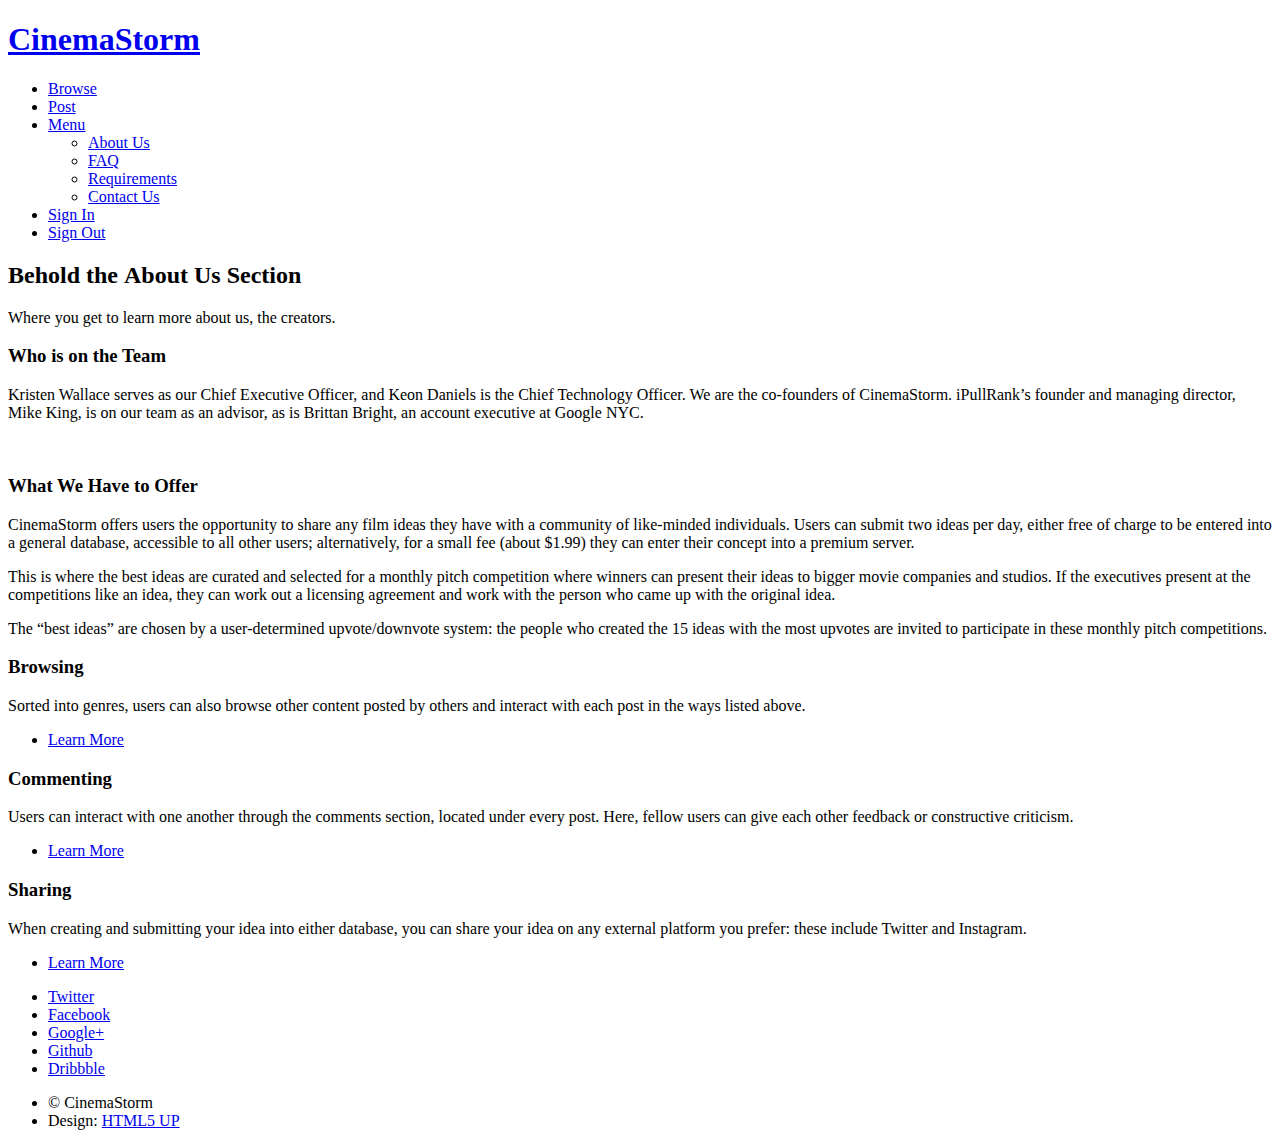
==== left-sidebar.html @ 04b74380 "more edits" ====
<!DOCTYPE HTML>
<!--
	Twenty by HTML5 UP
	html5up.net | @ajlkn
	Free for personal and commercial use under the CCA 3.0 license (html5up.net/license)
-->
<html>

<head>
	<title>About Us - CinemaStorm</title>
	<meta charset="utf-8" />
	<meta name="viewport" content="width=device-width, initial-scale=1, user-scalable=no" />
	<link rel="stylesheet" href="assets/css/main.css" />
	<!-- Global site tag (gtag.js) - Google Analytics -->
	<script async src="https://www.googletagmanager.com/gtag/js?id=UA-123439828-1"></script>
	<script>
		window.dataLayer = window.dataLayer || [];

		function gtag() { dataLayer.push(arguments); }
		gtag('js', new Date());

		gtag('config', 'UA-123439828-1');
	</script>

	<script src="https://www.gstatic.com/firebasejs/5.3.0/firebase.js"></script>
	<script>
		// Initialize Firebase
		var config = {
			apiKey: "AIzaSyCm7SJwFkvtYYdY83hb7d2AHZhw_xjx9Hc",
			authDomain: "cinemastorm-5cb63.firebaseapp.com",
			databaseURL: "https://cinemastorm-5cb63.firebaseio.com",
			projectId: "cinemastorm-5cb63",
			storageBucket: "",
			messagingSenderId: "1055465518695"
		};
		firebase.initializeApp(config);
	</script>
	<noscript><link rel="stylesheet" href="assets/css/noscript.css" /></noscript>
</head>

<body class="left-sidebar is-preload">
	<div id="page-wrapper">

		<!-- Header -->
		<header id="header">
			<h1 id="logo"><a href="index.html"> <span>CinemaStorm</span></a></h1>
			<nav id="nav">
				<ul>
					<!--Link browse button to ideas, and force people to sign in or sign up first.-->
					<li class="current"><a href="newRead.html">Browse</a></li>
					<li class="current"><a href="newPosts.html">Post</a></li>
					<li class="submenu">
						<a href="#">Menu</a>
						<ul>
							<li><a href="left-sidebar.html">About Us</a></li>
							<li><a href="right-sidebar.html">FAQ</a></li>
							<li><a href="no-sidebar.html">Requirements</a></li>
							<li><a href="contact.html">Contact Us</a></li>
						</ul>
					</li>
					<li><a href="#" id="signUp" class="button primary">Sign In</a></li>
					<li><a href="#" id="signOut" class="button primary">Sign Out</a></li>
				</ul>
			</nav>
		</header>

		<!-- Main -->
		<article id="main">

			<header class="special container">
				<span class="icon fa-laptop"></span>
				<h2>Behold the <strong>About Us</strong> Section</h2>
				<p>Where you get to learn more about us, the creators.</p>
			</header>

			<!-- One -->
			<section class="wrapper style4 container">

				<div class="row gtr-150">
					<div class="col-4 col-12-narrower">

						<!-- Sidebar -->
						<div class="sidebar">
							<section>
								<header>
									<h3>Who is on the Team</h3>
								</header>
								<p>Kristen Wallace serves as our Chief Executive Officer, and Keon Daniels is the Chief Technology Officer. We are the co-founders of CinemaStorm. iPullRank’s founder and managing director, Mike King, is on our team as an advisor, as is Brittan Bright,
									an account executive at Google NYC.</p>
								<footer>
								</footer>
							</section>

							
						</div>

					</div>
					<div class="col-8 col-12-narrower imp-narrower">

						<!-- Content -->
						<div class="content">
							<section>
								<a href="#" class="image featured"><img src="images/pic02.jpg" alt="" /></a>
								<header>
									<h3>What We Have to Offer</h3>
								</header>
								<p>CinemaStorm offers users the opportunity to share any film ideas they have with a community of like-minded individuals. Users can submit two ideas per day, either free of charge to be entered into a general database, accessible to all other users;
									alternatively, for a small fee (about $1.99) they can enter their concept into a premium server. </p>
								<p>This is where the best ideas are curated and selected for a monthly pitch competition where winners can present their ideas to bigger movie companies and studios. If the executives present at the competitions like an idea, they can work out a
									licensing agreement and work with the person who came up with the original idea. </p>
								<p>The “best ideas” are chosen by a user-determined upvote/downvote system: the people who created the 15 ideas with the most upvotes are invited to participate in these monthly pitch competitions.</p>
							</section>
						</div>

					</div>
				</div>
			</section>

			<!-- Two -->
			<section class="wrapper style1 container special">
				<div class="row">
					<div class="col-4 col-12-narrower">

						<section>
							<header>
								<h3>Browsing</h3>
							</header>
							<p>Sorted into genres, users can also browse other content posted by others and interact with each post in the ways listed above.</p>
							<footer>
								<ul class="buttons">
									<li><a href="posts.html" class="button small">Learn More</a></li>
								</ul>
							</footer>
						</section>

					</div>
					<div class="col-4 col-12-narrower">

						<section>
							<header>
								<h3>Commenting</h3>
							</header>
							<p>Users can interact with one another through the comments section, located under every post. Here, fellow users can give each other feedback or constructive criticism.</p>
							<footer>
								<ul class="buttons">
									<li><a href="posts.html" class="button small">Learn More</a></li>
								</ul>
							</footer>
						</section>

					</div>
					<div class="col-4 col-12-narrower">

						<section>
							<header>
								<h3>Sharing</h3>
							</header>
							<p>When creating and submitting your idea into either database, you can share your idea on any external platform you prefer: these include Twitter and Instagram.</p>
							<footer>
								<ul class="buttons">
									<li><a href="posts.html" class="button small">Learn More</a></li>
								</ul>
							</footer>
						</section>

					</div>
				</div>
			</section>

		</article>

		<!-- Footer -->
		<footer id="footer">

			<ul class="icons">
				<li><a href="https://twitter.com/?lang=en" class="icon circle fa-twitter"><span class="label">Twitter</span></a></li>
				<li><a href="https://www.facebook.com/" class="icon circle fa-facebook"><span class="label">Facebook</span></a></li>
				<li><a href="https://plus.google.com/discover" class="icon circle fa-google-plus"><span class="label">Google+</span></a></li>
				<li><a href="https://github.com/" class="icon circle fa-github"><span class="label">Github</span></a></li>
				<li><a href="https://dribbble.com/" class="icon circle fa-dribbble"><span class="label">Dribbble</span></a></li>
			</ul>

			<ul class="copyright">
				<li>&copy; CinemaStorm</li>
				<li>Design: <a href="http://html5up.net">HTML5 UP</a></li>
			</ul>

		</footer>

	</div>

	<!-- Scripts -->
	<script src="assets/js/jquery.min.js"></script>
	<script src="assets/js/jquery.dropotron.min.js"></script>
	<script src="assets/js/jquery.scrolly.min.js"></script>
	<script src="assets/js/jquery.scrollgress.min.js"></script>
	<script src="assets/js/jquery.scrollex.min.js"></script>
	<script src="assets/js/browser.min.js"></script>
	<script src="assets/js/breakpoints.min.js"></script>
	<script src="assets/js/util.js"></script>
	<script src="assets/js/main.js"></script>

</body>

</html>
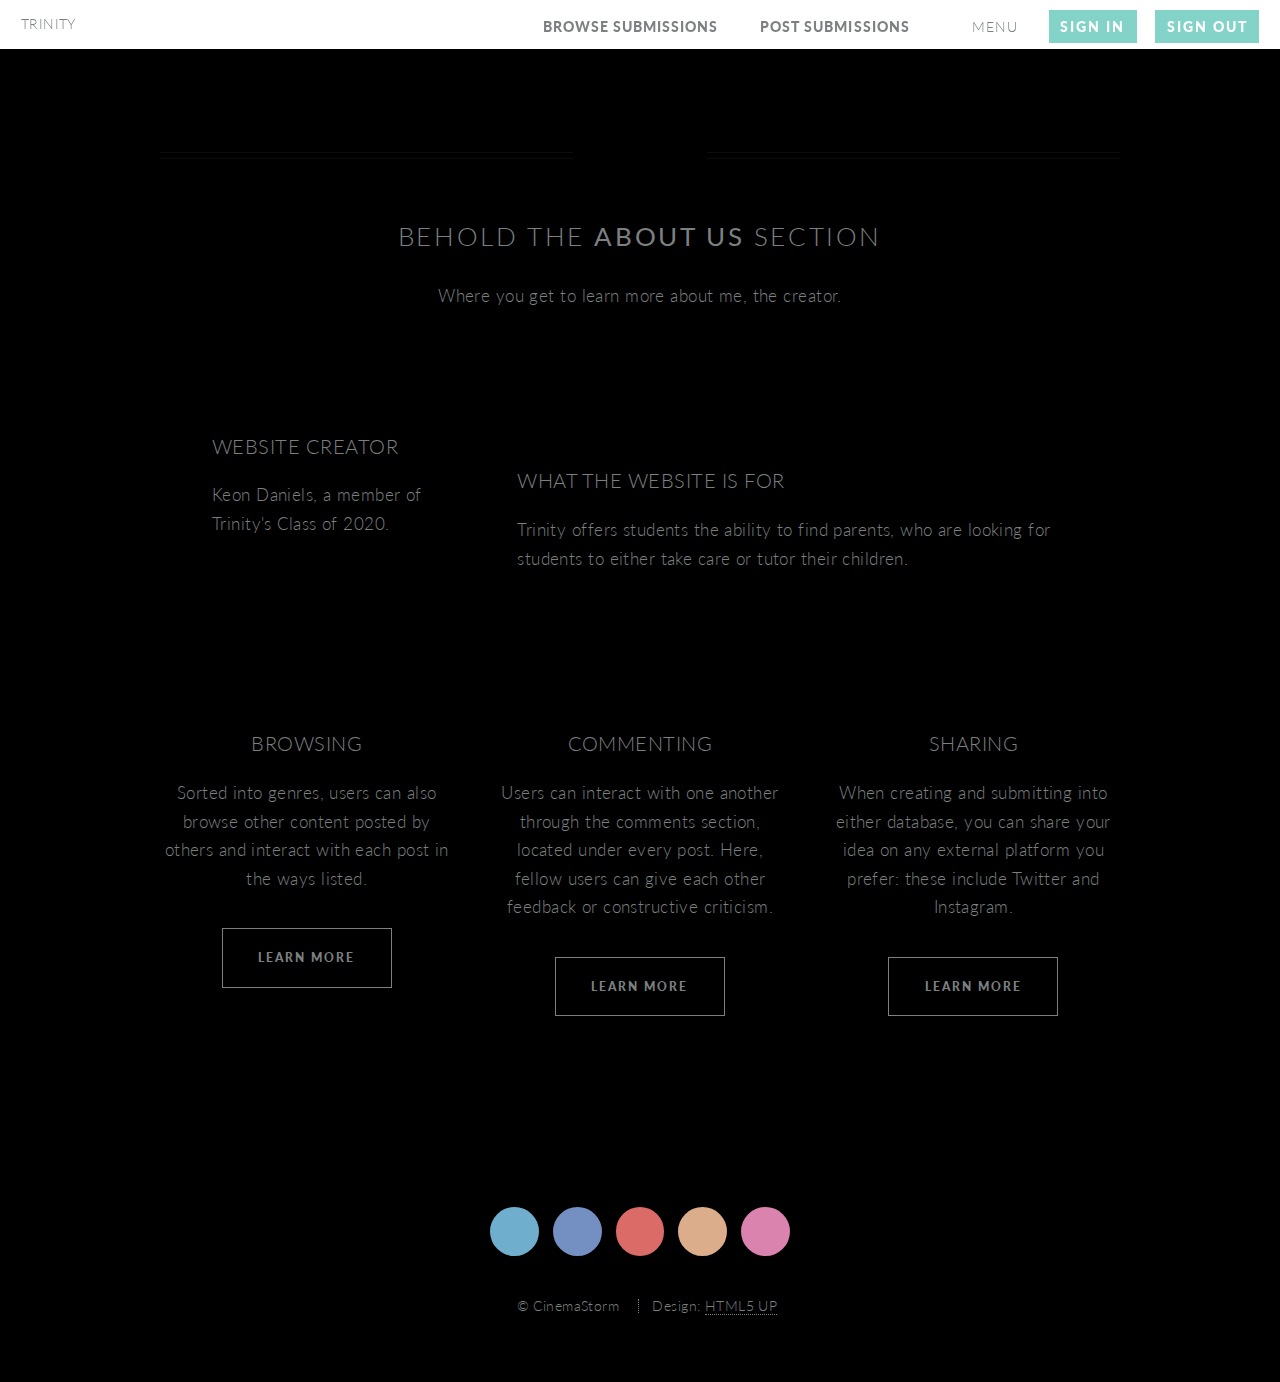
==== commit 024dfb0f: "edit" ====
--- a/left-sidebar.html
+++ b/left-sidebar.html
@@ -26,12 +26,12 @@
 	<script>
 		// Initialize Firebase
 		var config = {
-			apiKey: "AIzaSyCm7SJwFkvtYYdY83hb7d2AHZhw_xjx9Hc",
-			authDomain: "cinemastorm-5cb63.firebaseapp.com",
-			databaseURL: "https://cinemastorm-5cb63.firebaseio.com",
-			projectId: "cinemastorm-5cb63",
+			apiKey: "AIzaSyA1IgS3V23rzTUNuB8QZ2ipTTJ47d2v4bE",
+			authDomain: "business-club-d1aff.firebaseapp.com",
+			databaseURL: "https://business-club-d1aff.firebaseio.com",
+			projectId: "business-club-d1aff",
 			storageBucket: "",
-			messagingSenderId: "1055465518695"
+			messagingSenderId: "675071196898"
 		};
 		firebase.initializeApp(config);
 	</script>
@@ -43,12 +43,12 @@
 
 		<!-- Header -->
 		<header id="header">
-			<h1 id="logo"><a href="index.html"> <span>CinemaStorm</span></a></h1>
+			<h1 id="logo"><a href="index.html"> <span>Trinity</span></a></h1>
 			<nav id="nav">
 				<ul>
 					<!--Link browse button to ideas, and force people to sign in or sign up first.-->
-					<li class="current"><a href="newRead.html">Browse</a></li>
-					<li class="current"><a href="newPosts.html">Post</a></li>
+					<li class="current"><a href="newRead.html">Browse Submissions</a></li>
+					<li class="current"><a href="newPosts.html">Post Submissions</a></li>
 					<li class="submenu">
 						<a href="#">Menu</a>
 						<ul>
@@ -70,7 +70,7 @@
 			<header class="special container">
 				<span class="icon fa-laptop"></span>
 				<h2>Behold the <strong>About Us</strong> Section</h2>
-				<p>Where you get to learn more about us, the creators.</p>
+				<p>Where you get to learn more about me, the creator.</p>
 			</header>
 
 			<!-- One -->
@@ -83,10 +83,9 @@
 						<div class="sidebar">
 							<section>
 								<header>
-									<h3>Who is on the Team</h3>
+									<h3>Website Creator</h3>
 								</header>
-								<p>Kristen Wallace serves as our Chief Executive Officer, and Keon Daniels is the Chief Technology Officer. We are the co-founders of CinemaStorm. iPullRank’s founder and managing director, Mike King, is on our team as an advisor, as is Brittan Bright,
-									an account executive at Google NYC.</p>
+								<p>Keon Daniels, a member of Trinity's Class of 2020.</p>
 								<footer>
 								</footer>
 							</section>
@@ -102,13 +101,11 @@
 							<section>
 								<a href="#" class="image featured"><img src="images/pic02.jpg" alt="" /></a>
 								<header>
-									<h3>What We Have to Offer</h3>
+									<h3>What the Website is For</h3>
 								</header>
-								<p>CinemaStorm offers users the opportunity to share any film ideas they have with a community of like-minded individuals. Users can submit two ideas per day, either free of charge to be entered into a general database, accessible to all other users;
-									alternatively, for a small fee (about $1.99) they can enter their concept into a premium server. </p>
-								<p>This is where the best ideas are curated and selected for a monthly pitch competition where winners can present their ideas to bigger movie companies and studios. If the executives present at the competitions like an idea, they can work out a
-									licensing agreement and work with the person who came up with the original idea. </p>
-								<p>The “best ideas” are chosen by a user-determined upvote/downvote system: the people who created the 15 ideas with the most upvotes are invited to participate in these monthly pitch competitions.</p>
+								<p>Trinity offers students the ability to find parents, who are looking for students to either take care or tutor their children. </p>
+								<p> </p>
+								<p></p>
 							</section>
 						</div>
 
@@ -125,7 +122,7 @@
 							<header>
 								<h3>Browsing</h3>
 							</header>
-							<p>Sorted into genres, users can also browse other content posted by others and interact with each post in the ways listed above.</p>
+							<p>Sorted into genres, users can also browse other content posted by others and interact with each post in the ways listed.</p>
 							<footer>
 								<ul class="buttons">
 									<li><a href="posts.html" class="button small">Learn More</a></li>
@@ -155,7 +152,7 @@
 							<header>
 								<h3>Sharing</h3>
 							</header>
-							<p>When creating and submitting your idea into either database, you can share your idea on any external platform you prefer: these include Twitter and Instagram.</p>
+							<p>When creating and submitting into either database, you can share your idea on any external platform you prefer: these include Twitter and Instagram.</p>
 							<footer>
 								<ul class="buttons">
 									<li><a href="posts.html" class="button small">Learn More</a></li>
@@ -198,7 +195,7 @@
 	<script src="assets/js/browser.min.js"></script>
 	<script src="assets/js/breakpoints.min.js"></script>
 	<script src="assets/js/util.js"></script>
-	<script src="assets/js/main.js"></script>
+	<script src="assets/js/main1.js"></script>
 
 </body>
 
--- a/assets/css/main.css
+++ b/assets/css/main.css
@@ -0,0 +1,3829 @@
+@import url("font-awesome.min.css");
+@import url("https://fonts.googleapis.com/css?family=Lato:300,400,900");
+@import url("https://emojipedia.org/");
+
+/*
+	Twenty by HTML5 UP
+	html5up.net | @ajlkn
+	Free for personal and commercial use under the CCA 3.0 license (html5up.net/license)
+*/
+
+html,
+body,
+div,
+span,
+applet,
+object,
+iframe,
+h1,
+h2,
+h3,
+h4,
+h5,
+h6,
+p,
+blockquote,
+pre,
+a,
+abbr,
+acronym,
+address,
+big,
+cite,
+code,
+del,
+dfn,
+em,
+img,
+ins,
+kbd,
+q,
+s,
+samp,
+small,
+strike,
+strong,
+sub,
+sup,
+tt,
+var,
+b,
+u,
+i,
+center,
+dl,
+dt,
+dd,
+ol,
+ul,
+li,
+fieldset,
+form,
+label,
+legend,
+table,
+caption,
+tbody,
+tfoot,
+thead,
+tr,
+th,
+td,
+article,
+aside,
+canvas,
+details,
+embed,
+figure,
+figcaption,
+footer,
+header,
+hgroup,
+menu,
+nav,
+output,
+ruby,
+section,
+summary,
+time,
+mark,
+audio,
+video {
+	margin: 0;
+	padding: 0;
+	border: 0;
+	font-size: 100%;
+	font: inherit;
+	vertical-align: baseline;
+}
+
+article,
+aside,
+details,
+figcaption,
+figure,
+footer,
+header,
+hgroup,
+menu,
+nav,
+section {
+	display: block;
+
+}
+
+body {
+	line-height: 1;
+	background-color: black;
+}
+
+ol,
+ul {
+	list-style: none;
+}
+
+blockquote,
+q {
+	quotes: none;
+}
+
+blockquote:before,
+blockquote:after,
+q:before,
+q:after {
+	content: '';
+	content: none;
+}
+
+table {
+	border-collapse: collapse;
+	border-spacing: 0;
+}
+
+body {
+	-webkit-text-size-adjust: none;
+}
+
+
+mark {
+	background-color: transparent;
+	color: inherit;
+}
+
+input::-moz-focus-inner {
+	border: 0;
+	padding: 0;
+}
+
+input,
+select,
+textarea {
+	-moz-appearance: none;
+	-webkit-appearance: none;
+	-ms-appearance: none;
+	appearance: none;
+}
+
+/* Basic */
+
+html {
+	box-sizing: border-box;
+}
+
+*,
+*:before,
+*:after {
+	box-sizing: inherit;
+}
+
+body {
+	background: #f3f6fa;
+}
+
+body.is-preload *,
+body.is-preload *:before,
+body.is-preload *:after {
+	-moz-animation: none !important;
+	-webkit-animation: none !important;
+	-ms-animation: none !important;
+	animation: none !important;
+	-moz-transition: none !important;
+	-webkit-transition: none !important;
+	-ms-transition: none !important;
+	transition: none !important;
+}
+
+
+body,
+input,
+select,
+textarea {
+	color: #7c8081;
+	font-family: 'Lato', sans-serif;
+	font-size: 15pt;
+	font-weight: 300;
+	letter-spacing: 0.025em;
+	line-height: 1.75em;
+}
+
+a {
+	-moz-transition: color 0.2s ease-in-out, border-color 0.2s ease-in-out, background-color 0.2s ease-in-out;
+	-webkit-transition: color 0.2s ease-in-out, border-color 0.2s ease-in-out, background-color 0.2s ease-in-out;
+	-ms-transition: color 0.2s ease-in-out, border-color 0.2s ease-in-out, background-color 0.2s ease-in-out;
+	transition: color 0.2s ease-in-out, border-color 0.2s ease-in-out, background-color 0.2s ease-in-out;
+	color: #3fb1a3;
+	text-decoration: none;
+	border-bottom: dotted 1px;
+}
+
+a:hover {
+	border-bottom-color: transparent;
+}
+
+strong,
+b {
+	font-weight: 400;
+}
+
+p,
+ul,
+ol,
+dl,
+table,
+blockquote {
+	margin: 0 0 2em 0;
+}
+
+h1,
+h2,
+h3,
+h4,
+h5,
+h6 {
+	color: inherit;
+	font-weight: 300;
+	line-height: 1.75em;
+	margin-bottom: 1em;
+	text-transform: uppercase;
+}
+
+h1 a,
+h2 a,
+h3 a,
+h4 a,
+h5 a,
+h6 a {
+	color: inherit;
+	text-decoration: none;
+	border: 0;
+}
+
+h2 {
+	font-size: 1.5em;
+	letter-spacing: 0.1em;
+}
+
+h3 {
+	font-size: 1.15em;
+	letter-spacing: 0.025em;
+}
+
+sub {
+	font-size: 0.8em;
+	position: relative;
+	top: 0.5em;
+}
+
+sup {
+	font-size: 0.8em;
+	position: relative;
+	top: -0.5em;
+}
+
+hr {
+	border-top: solid 1px rgba(124, 128, 129, 0.2);
+	border: 0;
+	margin-bottom: 1.5em;
+}
+
+blockquote {
+	border-left: solid 0.5em rgba(124, 128, 129, 0.2);
+	font-style: italic;
+	padding: 1em 0 1em 2em;
+}
+
+/* Container */
+
+.container {
+	margin: 0 auto;
+	max-width: 100%;
+	width: 1400px;
+
+}
+
+.container.medium {
+	width: 1050px;
+}
+
+@media screen and (max-width: 1680px) {
+
+	.container {
+		width: 1200px;
+	}
+
+	.container.medium {
+		width: 900px;
+	}
+
+}
+
+@media screen and (max-width: 1280px) {
+
+	.container {
+		width: 960px;
+	}
+
+	.container.medium {
+		width: 735px;
+	}
+
+}
+
+@media screen and (max-width: 980px) {
+
+	.container {
+		width: 95%;
+	}
+
+	.container.medium {
+		width: 71.25%;
+	}
+
+}
+
+@media screen and (max-width: 840px) {
+
+	.container {
+		width: 95%;
+	}
+
+	.container.medium {
+		width: 95%;
+	}
+
+}
+
+@media screen and (max-width: 736px) {
+
+	.container {
+		width: 100%;
+	}
+
+	.container.medium {
+		width: 100%;
+	}
+
+}
+
+/* Row */
+
+.row {
+	display: flex;
+	flex-wrap: wrap;
+	box-sizing: border-box;
+	align-items: stretch;
+	border-color: black;
+}
+
+.row>* {
+	box-sizing: border-box;
+}
+
+.row.gtr-uniform>*> :last-child {
+	margin-bottom: 0;
+}
+
+.row.aln-left {
+	justify-content: flex-start;
+}
+
+.row.aln-center {
+	justify-content: center;
+}
+
+.row.aln-right {
+	justify-content: flex-end;
+}
+
+.row.aln-top {
+	align-items: flex-start;
+}
+
+.row.aln-middle {
+	align-items: center;
+}
+
+.row.aln-bottom {
+	align-items: flex-end;
+}
+
+.row>.imp {
+	order: -1;
+}
+
+.row>.col-1 {
+	width: 8.3333333333%;
+}
+
+.row>.off-1 {
+	margin-left: 8.3333333333%;
+}
+
+.row>.col-2 {
+	width: 16.6666666667%;
+}
+
+.row>.off-2 {
+	margin-left: 16.6666666667%;
+}
+
+.row>.col-3 {
+	width: 25%;
+
+	text-align: center;
+}
+
+.row>.off-3 {
+	margin-left: 25%;
+}
+
+.row>.col-4 {
+	width: 33.3333333333%;
+}
+
+.row>.off-4 {
+	margin-left: 33.3333333333%;
+}
+
+.row>.col-5 {
+	width: 41.6666666667%;
+}
+
+.row>.off-5 {
+	margin-left: 41.6666666667%;
+}
+
+.row>.col-6 {
+	width: 50%;
+	text-align: center;
+	background-color: black;
+}
+
+.row>.off-6 {
+	margin-left: 50%;
+}
+
+.row>.col-7 {
+	width: 58.3333333333%;
+}
+
+.row>.off-7 {
+	margin-left: 58.3333333333%;
+}
+
+.row>.col-8 {
+	width: 66.6666666667%;
+}
+
+.row>.off-8 {
+	margin-left: 66.6666666667%;
+}
+
+.row>.col-9 {
+	width: 75%;
+}
+
+.row>.off-9 {
+	margin-left: 75%;
+}
+
+.row>.col-10 {
+	width: 83.3333333333%;
+}
+
+.row>.off-10 {
+	margin-left: 83.3333333333%;
+}
+
+.row>.col-11 {
+	width: 91.6666666667%;
+}
+
+.row>.off-11 {
+	margin-left: 91.6666666667%;
+}
+
+.row>.col-12 {
+	width: 100%;
+}
+
+.row>.off-12 {
+	margin-left: 100%;
+}
+
+.row.gtr-0 {
+	margin-top: 0px;
+	margin-left: 0px;
+}
+
+.row.gtr-0>* {
+	padding: 0px 0 0 0px;
+}
+
+.row.gtr-0.gtr-uniform {
+	margin-top: 0px;
+}
+
+.row.gtr-0.gtr-uniform>* {
+	padding-top: 0px;
+}
+
+.row.gtr-25 {
+	margin-top: -12.5px;
+	margin-left: -12.5px;
+}
+
+.row.gtr-25>* {
+	padding: 12.5px 0 0 12.5px;
+}
+
+.row.gtr-25.gtr-uniform {
+	margin-top: -12.5px;
+}
+
+.row.gtr-25.gtr-uniform>* {
+	padding-top: 12.5px;
+}
+
+.row.gtr-50 {
+	margin-top: -25px;
+	margin-left: -25px;
+}
+
+.row.gtr-50>* {
+	padding: 25px 0 0 25px;
+}
+
+.row.gtr-50.gtr-uniform {
+	margin-top: -25px;
+}
+
+.row.gtr-50.gtr-uniform>* {
+	padding-top: 25px;
+}
+
+.row {
+	margin-top: -50px;
+	margin-left: -50px;
+}
+
+.row>* {
+	padding: 50px 0 0 50px;
+}
+
+.row.gtr-uniform {
+	margin-top: -50px;
+}
+
+.row.gtr-uniform>* {
+	padding-top: 50px;
+}
+
+.row.gtr-150 {
+	margin-top: -75px;
+	margin-left: -75px;
+}
+
+.row.gtr-150>* {
+	padding: 75px 0 0 75px;
+}
+
+.row.gtr-150.gtr-uniform {
+	margin-top: -75px;
+}
+
+.row.gtr-150.gtr-uniform>* {
+	padding-top: 75px;
+}
+
+.row.gtr-200 {
+	margin-top: -100px;
+	margin-left: -100px;
+}
+
+.row.gtr-200>* {
+	padding: 100px 0 0 100px;
+}
+
+.row.gtr-200.gtr-uniform {
+	margin-top: -100px;
+}
+
+.row.gtr-200.gtr-uniform>* {
+	padding-top: 100px;
+}
+
+@media screen and (max-width: 1680px) {
+
+	.row {
+		display: flex;
+		flex-wrap: wrap;
+		box-sizing: border-box;
+		align-items: stretch;
+	}
+
+	.row>* {
+		box-sizing: border-box;
+	}
+
+	.row.gtr-uniform>*> :last-child {
+		margin-bottom: 0;
+	}
+
+	.row.aln-left {
+		justify-content: flex-start;
+	}
+
+	.row.aln-center {
+		justify-content: center;
+	}
+
+	.row.aln-right {
+		justify-content: flex-end;
+	}
+
+	.row.aln-top {
+		align-items: flex-start;
+	}
+
+	.row.aln-middle {
+		align-items: center;
+	}
+
+	.row.aln-bottom {
+		align-items: flex-end;
+	}
+
+	.row>.imp-wide {
+		order: -1;
+	}
+
+	.row>.col-1-wide {
+		width: 8.3333333333%;
+	}
+
+	.row>.off-1-wide {
+		margin-left: 8.3333333333%;
+	}
+
+	.row>.col-2-wide {
+		width: 16.6666666667%;
+	}
+
+	.row>.off-2-wide {
+		margin-left: 16.6666666667%;
+	}
+
+	.row>.col-3-wide {
+		width: 25%;
+	}
+
+	.row>.off-3-wide {
+		margin-left: 25%;
+	}
+
+	.row>.col-4-wide {
+		width: 33.3333333333%;
+	}
+
+	.row>.off-4-wide {
+		margin-left: 33.3333333333%;
+	}
+
+	.row>.col-5-wide {
+		width: 41.6666666667%;
+	}
+
+	.row>.off-5-wide {
+		margin-left: 41.6666666667%;
+	}
+
+	.row>.col-6-wide {
+		width: 50%;
+	}
+
+	.row>.off-6-wide {
+		margin-left: 50%;
+	}
+
+	.row>.col-7-wide {
+		width: 58.3333333333%;
+	}
+
+	.row>.off-7-wide {
+		margin-left: 58.3333333333%;
+	}
+
+	.row>.col-8-wide {
+		width: 66.6666666667%;
+	}
+
+	.row>.off-8-wide {
+		margin-left: 66.6666666667%;
+	}
+
+	.row>.col-9-wide {
+		width: 75%;
+	}
+
+	.row>.off-9-wide {
+		margin-left: 75%;
+	}
+
+	.row>.col-10-wide {
+		width: 83.3333333333%;
+	}
+
+	.row>.off-10-wide {
+		margin-left: 83.3333333333%;
+	}
+
+	.row>.col-11-wide {
+		width: 91.6666666667%;
+	}
+
+	.row>.off-11-wide {
+		margin-left: 91.6666666667%;
+	}
+
+	.row>.col-12-wide {
+		width: 100%;
+	}
+
+	.row>.off-12-wide {
+		margin-left: 100%;
+	}
+
+	.row.gtr-0 {
+		margin-top: 0px;
+		margin-left: 0px;
+	}
+
+	.row.gtr-0>* {
+		padding: 0px 0 0 0px;
+	}
+
+	.row.gtr-0.gtr-uniform {
+		margin-top: 0px;
+	}
+
+	.row.gtr-0.gtr-uniform>* {
+		padding-top: 0px;
+	}
+
+	.row.gtr-25 {
+		margin-top: -10px;
+		margin-left: -10px;
+	}
+
+	.row.gtr-25>* {
+		padding: 10px 0 0 10px;
+	}
+
+	.row.gtr-25.gtr-uniform {
+		margin-top: -10px;
+	}
+
+	.row.gtr-25.gtr-uniform>* {
+		padding-top: 10px;
+	}
+
+	.row.gtr-50 {
+		margin-top: -20px;
+		margin-left: -20px;
+	}
+
+	.row.gtr-50>* {
+		padding: 20px 0 0 20px;
+	}
+
+	.row.gtr-50.gtr-uniform {
+		margin-top: -20px;
+	}
+
+	.row.gtr-50.gtr-uniform>* {
+		padding-top: 20px;
+	}
+
+	.row {
+		margin-top: -40px;
+		margin-left: -40px;
+	}
+
+	.row>* {
+		padding: 40px 0 0 40px;
+	}
+
+	.row.gtr-uniform {
+		margin-top: -40px;
+	}
+
+	.row.gtr-uniform>* {
+		padding-top: 40px;
+	}
+
+	.row.gtr-150 {
+		margin-top: -60px;
+		margin-left: -60px;
+	}
+
+	.row.gtr-150>* {
+		padding: 60px 0 0 60px;
+	}
+
+	.row.gtr-150.gtr-uniform {
+		margin-top: -60px;
+	}
+
+	.row.gtr-150.gtr-uniform>* {
+		padding-top: 60px;
+	}
+
+	.row.gtr-200 {
+		margin-top: -80px;
+		margin-left: -80px;
+	}
+
+	.row.gtr-200>* {
+		padding: 80px 0 0 80px;
+	}
+
+	.row.gtr-200.gtr-uniform {
+		margin-top: -80px;
+	}
+
+	.row.gtr-200.gtr-uniform>* {
+		padding-top: 80px;
+	}
+
+}
+
+@media screen and (max-width: 1280px) {
+
+	.row {
+		display: flex;
+		flex-wrap: wrap;
+		box-sizing: border-box;
+		align-items: stretch;
+	}
+
+	.row>* {
+		box-sizing: border-box;
+	}
+
+	.row.gtr-uniform>*> :last-child {
+		margin-bottom: 0;
+	}
+
+	.row.aln-left {
+		justify-content: flex-start;
+	}
+
+	.row.aln-center {
+		justify-content: center;
+	}
+
+	.row.aln-right {
+		justify-content: flex-end;
+	}
+
+	.row.aln-top {
+		align-items: flex-start;
+	}
+
+	.row.aln-middle {
+		align-items: center;
+	}
+
+	.row.aln-bottom {
+		align-items: flex-end;
+	}
+
+	.row>.imp-normal {
+		order: -1;
+	}
+
+	.row>.col-1-normal {
+		width: 8.3333333333%;
+	}
+
+	.row>.off-1-normal {
+		margin-left: 8.3333333333%;
+	}
+
+	.row>.col-2-normal {
+		width: 16.6666666667%;
+	}
+
+	.row>.off-2-normal {
+		margin-left: 16.6666666667%;
+	}
+
+	.row>.col-3-normal {
+		width: 25%;
+	}
+
+	.row>.off-3-normal {
+		margin-left: 25%;
+	}
+
+	.row>.col-4-normal {
+		width: 33.3333333333%;
+	}
+
+	.row>.off-4-normal {
+		margin-left: 33.3333333333%;
+	}
+
+	.row>.col-5-normal {
+		width: 41.6666666667%;
+	}
+
+	.row>.off-5-normal {
+		margin-left: 41.6666666667%;
+	}
+
+	.row>.col-6-normal {
+		width: 50%;
+	}
+
+	.row>.off-6-normal {
+		margin-left: 50%;
+	}
+
+	.row>.col-7-normal {
+		width: 58.3333333333%;
+	}
+
+	.row>.off-7-normal {
+		margin-left: 58.3333333333%;
+	}
+
+	.row>.col-8-normal {
+		width: 66.6666666667%;
+	}
+
+	.row>.off-8-normal {
+		margin-left: 66.6666666667%;
+	}
+
+	.row>.col-9-normal {
+		width: 75%;
+	}
+
+	.row>.off-9-normal {
+		margin-left: 75%;
+	}
+
+	.row>.col-10-normal {
+		width: 83.3333333333%;
+	}
+
+	.row>.off-10-normal {
+		margin-left: 83.3333333333%;
+	}
+
+	.row>.col-11-normal {
+		width: 91.6666666667%;
+	}
+
+	.row>.off-11-normal {
+		margin-left: 91.6666666667%;
+	}
+
+	.row>.col-12-normal {
+		width: 100%;
+	}
+
+	.row>.off-12-normal {
+		margin-left: 100%;
+	}
+
+	.row.gtr-0 {
+		margin-top: 0px;
+		margin-left: 0px;
+	}
+
+	.row.gtr-0>* {
+		padding: 0px 0 0 0px;
+	}
+
+	.row.gtr-0.gtr-uniform {
+		margin-top: 0px;
+	}
+
+	.row.gtr-0.gtr-uniform>* {
+		padding-top: 0px;
+	}
+
+	.row.gtr-25 {
+		margin-top: -10px;
+		margin-left: -10px;
+	}
+
+	.row.gtr-25>* {
+		padding: 10px 0 0 10px;
+	}
+
+	.row.gtr-25.gtr-uniform {
+		margin-top: -10px;
+	}
+
+	.row.gtr-25.gtr-uniform>* {
+		padding-top: 10px;
+	}
+
+	.row.gtr-50 {
+		margin-top: -20px;
+		margin-left: -20px;
+	}
+
+	.row.gtr-50>* {
+		padding: 20px 0 0 20px;
+	}
+
+	.row.gtr-50.gtr-uniform {
+		margin-top: -20px;
+	}
+
+	.row.gtr-50.gtr-uniform>* {
+		padding-top: 20px;
+	}
+
+	.row {
+		margin-top: -40px;
+		margin-left: -40px;
+	}
+
+	.row>* {
+		padding: 40px 0 0 40px;
+	}
+
+	.row.gtr-uniform {
+		margin-top: -40px;
+	}
+
+	.row.gtr-uniform>* {
+		padding-top: 40px;
+	}
+
+	.row.gtr-150 {
+		margin-top: -60px;
+		margin-left: -60px;
+	}
+
+	.row.gtr-150>* {
+		padding: 60px 0 0 60px;
+	}
+
+	.row.gtr-150.gtr-uniform {
+		margin-top: -60px;
+	}
+
+	.row.gtr-150.gtr-uniform>* {
+		padding-top: 60px;
+	}
+
+	.row.gtr-200 {
+		margin-top: -80px;
+		margin-left: -80px;
+	}
+
+	.row.gtr-200>* {
+		padding: 80px 0 0 80px;
+	}
+
+	.row.gtr-200.gtr-uniform {
+		margin-top: -80px;
+	}
+
+	.row.gtr-200.gtr-uniform>* {
+		padding-top: 80px;
+	}
+
+}
+
+@media screen and (max-width: 980px) {
+
+	.row {
+		display: flex;
+		flex-wrap: wrap;
+		box-sizing: border-box;
+		align-items: stretch;
+	}
+
+	.row>* {
+		box-sizing: border-box;
+	}
+
+	.row.gtr-uniform>*> :last-child {
+		margin-bottom: 0;
+	}
+
+	.row.aln-left {
+		justify-content: flex-start;
+	}
+
+	.row.aln-center {
+		justify-content: center;
+	}
+
+	.row.aln-right {
+		justify-content: flex-end;
+	}
+
+	.row.aln-top {
+		align-items: flex-start;
+	}
+
+	.row.aln-middle {
+		align-items: center;
+	}
+
+	.row.aln-bottom {
+		align-items: flex-end;
+	}
+
+	.row>.imp-narrow {
+		order: -1;
+	}
+
+	.row>.col-1-narrow {
+		width: 8.3333333333%;
+	}
+
+	.row>.off-1-narrow {
+		margin-left: 8.3333333333%;
+	}
+
+	.row>.col-2-narrow {
+		width: 16.6666666667%;
+	}
+
+	.row>.off-2-narrow {
+		margin-left: 16.6666666667%;
+	}
+
+	.row>.col-3-narrow {
+		width: 25%;
+	}
+
+	.row>.off-3-narrow {
+		margin-left: 25%;
+	}
+
+	.row>.col-4-narrow {
+		width: 33.3333333333%;
+	}
+
+	.row>.off-4-narrow {
+		margin-left: 33.3333333333%;
+	}
+
+	.row>.col-5-narrow {
+		width: 41.6666666667%;
+	}
+
+	.row>.off-5-narrow {
+		margin-left: 41.6666666667%;
+	}
+
+	.row>.col-6-narrow {
+		width: 50%;
+	}
+
+	.row>.off-6-narrow {
+		margin-left: 50%;
+	}
+
+	.row>.col-7-narrow {
+		width: 58.3333333333%;
+	}
+
+	.row>.off-7-narrow {
+		margin-left: 58.3333333333%;
+	}
+
+	.row>.col-8-narrow {
+		width: 66.6666666667%;
+	}
+
+	.row>.off-8-narrow {
+		margin-left: 66.6666666667%;
+	}
+
+	.row>.col-9-narrow {
+		width: 75%;
+	}
+
+	.row>.off-9-narrow {
+		margin-left: 75%;
+	}
+
+	.row>.col-10-narrow {
+		width: 83.3333333333%;
+	}
+
+	.row>.off-10-narrow {
+		margin-left: 83.3333333333%;
+	}
+
+	.row>.col-11-narrow {
+		width: 91.6666666667%;
+	}
+
+	.row>.off-11-narrow {
+		margin-left: 91.6666666667%;
+	}
+
+	.row>.col-12-narrow {
+		width: 100%;
+	}
+
+	.row>.off-12-narrow {
+		margin-left: 100%;
+	}
+
+	.row.gtr-0 {
+		margin-top: 0px;
+		margin-left: 0px;
+	}
+
+	.row.gtr-0>* {
+		padding: 0px 0 0 0px;
+	}
+
+	.row.gtr-0.gtr-uniform {
+		margin-top: 0px;
+	}
+
+	.row.gtr-0.gtr-uniform>* {
+		padding-top: 0px;
+	}
+
+	.row.gtr-25 {
+		margin-top: -7.5px;
+		margin-left: -7.5px;
+	}
+
+	.row.gtr-25>* {
+		padding: 7.5px 0 0 7.5px;
+	}
+
+	.row.gtr-25.gtr-uniform {
+		margin-top: -7.5px;
+	}
+
+	.row.gtr-25.gtr-uniform>* {
+		padding-top: 7.5px;
+	}
+
+	.row.gtr-50 {
+		margin-top: -15px;
+		margin-left: -15px;
+	}
+
+	.row.gtr-50>* {
+		padding: 15px 0 0 15px;
+	}
+
+	.row.gtr-50.gtr-uniform {
+		margin-top: -15px;
+	}
+
+	.row.gtr-50.gtr-uniform>* {
+		padding-top: 15px;
+	}
+
+	.row {
+		margin-top: -30px;
+		margin-left: -30px;
+	}
+
+	.row>* {
+		padding: 30px 0 0 30px;
+	}
+
+	.row.gtr-uniform {
+		margin-top: -30px;
+	}
+
+	.row.gtr-uniform>* {
+		padding-top: 30px;
+	}
+
+	.row.gtr-150 {
+		margin-top: -45px;
+		margin-left: -45px;
+	}
+
+	.row.gtr-150>* {
+		padding: 45px 0 0 45px;
+	}
+
+	.row.gtr-150.gtr-uniform {
+		margin-top: -45px;
+	}
+
+	.row.gtr-150.gtr-uniform>* {
+		padding-top: 45px;
+	}
+
+	.row.gtr-200 {
+		margin-top: -60px;
+		margin-left: -60px;
+	}
+
+	.row.gtr-200>* {
+		padding: 60px 0 0 60px;
+	}
+
+	.row.gtr-200.gtr-uniform {
+		margin-top: -60px;
+	}
+
+	.row.gtr-200.gtr-uniform>* {
+		padding-top: 60px;
+	}
+
+}
+
+@media screen and (max-width: 840px) {
+
+	.row {
+		display: flex;
+		flex-wrap: wrap;
+		box-sizing: border-box;
+		align-items: stretch;
+	}
+
+	.row>* {
+		box-sizing: border-box;
+	}
+
+	.row.gtr-uniform>*> :last-child {
+		margin-bottom: 0;
+	}
+
+	.row.aln-left {
+		justify-content: flex-start;
+	}
+
+	.row.aln-center {
+		justify-content: center;
+	}
+
+	.row.aln-right {
+		justify-content: flex-end;
+	}
+
+	.row.aln-top {
+		align-items: flex-start;
+	}
+
+	.row.aln-middle {
+		align-items: center;
+	}
+
+	.row.aln-bottom {
+		align-items: flex-end;
+	}
+
+	.row>.imp-narrower {
+		order: -1;
+	}
+
+	.row>.col-1-narrower {
+		width: 8.3333333333%;
+	}
+
+	.row>.off-1-narrower {
+		margin-left: 8.3333333333%;
+	}
+
+	.row>.col-2-narrower {
+		width: 16.6666666667%;
+	}
+
+	.row>.off-2-narrower {
+		margin-left: 16.6666666667%;
+	}
+
+	.row>.col-3-narrower {
+		width: 25%;
+	}
+
+	.row>.off-3-narrower {
+		margin-left: 25%;
+	}
+
+	.row>.col-4-narrower {
+		width: 33.3333333333%;
+	}
+
+	.row>.off-4-narrower {
+		margin-left: 33.3333333333%;
+	}
+
+	.row>.col-5-narrower {
+		width: 41.6666666667%;
+	}
+
+	.row>.off-5-narrower {
+		margin-left: 41.6666666667%;
+	}
+
+	.row>.col-6-narrower {
+		width: 50%;
+	}
+
+	.row>.off-6-narrower {
+		margin-left: 50%;
+	}
+
+	.row>.col-7-narrower {
+		width: 58.3333333333%;
+	}
+
+	.row>.off-7-narrower {
+		margin-left: 58.3333333333%;
+	}
+
+	.row>.col-8-narrower {
+		width: 66.6666666667%;
+	}
+
+	.row>.off-8-narrower {
+		margin-left: 66.6666666667%;
+	}
+
+	.row>.col-9-narrower {
+		width: 75%;
+	}
+
+	.row>.off-9-narrower {
+		margin-left: 75%;
+	}
+
+	.row>.col-10-narrower {
+		width: 83.3333333333%;
+	}
+
+	.row>.off-10-narrower {
+		margin-left: 83.3333333333%;
+	}
+
+	.row>.col-11-narrower {
+		width: 91.6666666667%;
+	}
+
+	.row>.off-11-narrower {
+		margin-left: 91.6666666667%;
+	}
+
+	.row>.col-12-narrower {
+		width: 100%;
+	}
+
+	.row>.off-12-narrower {
+		margin-left: 100%;
+	}
+
+	.row.gtr-0 {
+		margin-top: 0px;
+		margin-left: 0px;
+	}
+
+	.row.gtr-0>* {
+		padding: 0px 0 0 0px;
+	}
+
+	.row.gtr-0.gtr-uniform {
+		margin-top: 0px;
+	}
+
+	.row.gtr-0.gtr-uniform>* {
+		padding-top: 0px;
+	}
+
+	.row.gtr-25 {
+		margin-top: -7.5px;
+		margin-left: -7.5px;
+	}
+
+	.row.gtr-25>* {
+		padding: 7.5px 0 0 7.5px;
+	}
+
+	.row.gtr-25.gtr-uniform {
+		margin-top: -7.5px;
+	}
+
+	.row.gtr-25.gtr-uniform>* {
+		padding-top: 7.5px;
+	}
+
+	.row.gtr-50 {
+		margin-top: -15px;
+		margin-left: -15px;
+	}
+
+	.row.gtr-50>* {
+		padding: 15px 0 0 15px;
+	}
+
+	.row.gtr-50.gtr-uniform {
+		margin-top: -15px;
+	}
+
+	.row.gtr-50.gtr-uniform>* {
+		padding-top: 15px;
+	}
+
+	.row {
+		margin-top: -30px;
+		margin-left: -30px;
+	}
+
+	.row>* {
+		padding: 30px 0 0 30px;
+	}
+
+	.row.gtr-uniform {
+		margin-top: -30px;
+	}
+
+	.row.gtr-uniform>* {
+		padding-top: 30px;
+	}
+
+	.row.gtr-150 {
+		margin-top: -45px;
+		margin-left: -45px;
+	}
+
+	.row.gtr-150>* {
+		padding: 45px 0 0 45px;
+	}
+
+	.row.gtr-150.gtr-uniform {
+		margin-top: -45px;
+	}
+
+	.row.gtr-150.gtr-uniform>* {
+		padding-top: 45px;
+	}
+
+	.row.gtr-200 {
+		margin-top: -60px;
+		margin-left: -60px;
+	}
+
+	.row.gtr-200>* {
+		padding: 60px 0 0 60px;
+	}
+
+	.row.gtr-200.gtr-uniform {
+		margin-top: -60px;
+	}
+
+	.row.gtr-200.gtr-uniform>* {
+		padding-top: 60px;
+	}
+
+}
+
+@media screen and (max-width: 736px) {
+
+	.row {
+		display: flex;
+		flex-wrap: wrap;
+		box-sizing: border-box;
+		align-items: stretch;
+	}
+
+	.row>* {
+		box-sizing: border-box;
+	}
+
+	.row.gtr-uniform>*> :last-child {
+		margin-bottom: 0;
+	}
+
+	.row.aln-left {
+		justify-content: flex-start;
+	}
+
+	.row.aln-center {
+		justify-content: center;
+	}
+
+	.row.aln-right {
+		justify-content: flex-end;
+	}
+
+	.row.aln-top {
+		align-items: flex-start;
+	}
+
+	.row.aln-middle {
+		align-items: center;
+	}
+
+	.row.aln-bottom {
+		align-items: flex-end;
+	}
+
+	.row>.imp-mobile {
+		order: -1;
+	}
+
+	.row>.col-1-mobile {
+		width: 8.3333333333%;
+	}
+
+	.row>.off-1-mobile {
+		margin-left: 8.3333333333%;
+	}
+
+	.row>.col-2-mobile {
+		width: 16.6666666667%;
+	}
+
+	.row>.off-2-mobile {
+		margin-left: 16.6666666667%;
+	}
+
+	.row>.col-3-mobile {
+		width: 25%;
+	}
+
+	.row>.off-3-mobile {
+		margin-left: 25%;
+	}
+
+	.row>.col-4-mobile {
+		width: 33.3333333333%;
+	}
+
+	.row>.off-4-mobile {
+		margin-left: 33.3333333333%;
+	}
+
+	.row>.col-5-mobile {
+		width: 41.6666666667%;
+	}
+
+	.row>.off-5-mobile {
+		margin-left: 41.6666666667%;
+	}
+
+	.row>.col-6-mobile {
+		width: 50%;
+	}
+
+	.row>.off-6-mobile {
+		margin-left: 50%;
+	}
+
+	.row>.col-7-mobile {
+		width: 58.3333333333%;
+	}
+
+	.row>.off-7-mobile {
+		margin-left: 58.3333333333%;
+	}
+
+	.row>.col-8-mobile {
+		width: 66.6666666667%;
+	}
+
+	.row>.off-8-mobile {
+		margin-left: 66.6666666667%;
+	}
+
+	.row>.col-9-mobile {
+		width: 75%;
+	}
+
+	.row>.off-9-mobile {
+		margin-left: 75%;
+	}
+
+	.row>.col-10-mobile {
+		width: 83.3333333333%;
+	}
+
+	.row>.off-10-mobile {
+		margin-left: 83.3333333333%;
+	}
+
+	.row>.col-11-mobile {
+		width: 91.6666666667%;
+	}
+
+	.row>.off-11-mobile {
+		margin-left: 91.6666666667%;
+	}
+
+	.row>.col-12-mobile {
+		width: 100%;
+	}
+
+	.row>.off-12-mobile {
+		margin-left: 100%;
+	}
+
+	.row.gtr-0 {
+		margin-top: 0px;
+		margin-left: 0px;
+	}
+
+	.row.gtr-0>* {
+		padding: 0px 0 0 0px;
+	}
+
+	.row.gtr-0.gtr-uniform {
+		margin-top: 0px;
+	}
+
+	.row.gtr-0.gtr-uniform>* {
+		padding-top: 0px;
+	}
+
+	.row.gtr-25 {
+		margin-top: -7.5px;
+		margin-left: -7.5px;
+	}
+
+	.row.gtr-25>* {
+		padding: 7.5px 0 0 7.5px;
+	}
+
+	.row.gtr-25.gtr-uniform {
+		margin-top: -7.5px;
+	}
+
+	.row.gtr-25.gtr-uniform>* {
+		padding-top: 7.5px;
+	}
+
+	.row.gtr-50 {
+		margin-top: -15px;
+		margin-left: -15px;
+	}
+
+	.row.gtr-50>* {
+		padding: 15px 0 0 15px;
+	}
+
+	.row.gtr-50.gtr-uniform {
+		margin-top: -15px;
+	}
+
+	.row.gtr-50.gtr-uniform>* {
+		padding-top: 15px;
+	}
+
+	.row {
+		margin-top: -30px;
+		margin-left: -30px;
+	}
+
+	.row>* {
+		padding: 30px 0 0 30px;
+	}
+
+	.row.gtr-uniform {
+		margin-top: -30px;
+	}
+
+	.row.gtr-uniform>* {
+		padding-top: 30px;
+	}
+
+	.row.gtr-150 {
+		margin-top: -45px;
+		margin-left: -45px;
+	}
+
+	.row.gtr-150>* {
+		padding: 45px 0 0 45px;
+	}
+
+	.row.gtr-150.gtr-uniform {
+		margin-top: -45px;
+	}
+
+	.row.gtr-150.gtr-uniform>* {
+		padding-top: 45px;
+	}
+
+	.row.gtr-200 {
+		margin-top: -60px;
+		margin-left: -60px;
+	}
+
+	.row.gtr-200>* {
+		padding: 60px 0 0 60px;
+	}
+
+	.row.gtr-200.gtr-uniform {
+		margin-top: -60px;
+	}
+
+	.row.gtr-200.gtr-uniform>* {
+		padding-top: 60px;
+	}
+
+}
+
+/* Section/Article */
+
+section.special,
+article.special {
+	text-align: center;
+}
+
+header.major {}
+
+header.special {
+	margin-bottom: 5em;
+	padding-top: 7em;
+	position: relative;
+	text-align: center;
+}
+
+header.special:before,
+header.special:after {
+	border-bottom: solid 1.5px;
+	border-top: solid 1.5px;
+	content: '';
+	height: 7px;
+	opacity: 0.1;
+	position: absolute;
+	top: 1.75em;
+	width: 43%;
+}
+
+header.special:before {
+	left: 0;
+}
+
+header.special:after {
+	right: 0;
+}
+
+header.special h2 {
+	margin-bottom: 0;
+}
+
+header.special h2+p {
+	margin-bottom: 0;
+	padding-top: 1.5em;
+}
+
+header.special .icon {
+	cursor: default;
+	height: 7em;
+	left: 0;
+	position: absolute;
+	text-align: center;
+	top: 1em;
+	width: 100%;
+}
+
+header.special .icon:before {
+	font-size: 3.5em;
+	opacity: 0.35;
+}
+
+footer> :last-child {
+	margin-bottom: 0;
+}
+
+footer.major {
+	padding-top: 3em;
+	text-align: center;
+	background-color: black;
+}
+
+/* Form */
+
+input[type="text"],
+input[type="password"],
+input[type="email"],
+textarea {
+	-moz-transition: background-color 0.2s ease-in-out, border-color 0.2s ease-in-out;
+	-webkit-transition: background-color 0.2s ease-in-out, border-color 0.2s ease-in-out;
+	-ms-transition: background-color 0.2s ease-in-out, border-color 0.2s ease-in-out;
+	transition: background-color 0.2s ease-in-out, border-color 0.2s ease-in-out;
+	-moz-appearance: none;
+	-webkit-appearance: none;
+	-ms-appearance: none;
+	appearance: none;
+	background: none;
+	border: solid 1px rgba(124, 128, 129, 0.2);
+	border-radius: 0;
+	color: inherit;
+	display: block;
+	padding: 0.75em;
+	text-decoration: none;
+	width: 100%;
+	outline: 0;
+}
+
+input[type="text"]:focus,
+input[type="password"]:focus,
+input[type="email"]:focus,
+textarea:focus {
+	border-color: #83d3c9;
+}
+
+input[type="text"],
+input[type="password"],
+input[type="email"] {
+	line-height: 1em;
+}
+
+::-webkit-input-placeholder {
+	color: inherit;
+	opacity: 0.5;
+	position: relative;
+	top: 3px;
+}
+
+:-moz-placeholder {
+	color: inherit;
+	opacity: 0.5;
+}
+
+::-moz-placeholder {
+	color: inherit;
+	opacity: 0.5;
+}
+
+:-ms-input-placeholder {
+	color: inherit;
+	opacity: 0.5;
+}
+
+/* Image */
+
+.image {
+	border: 0;
+	position: relative;
+}
+
+.image:before {
+	background: url("images/overlay.png");
+	content: '';
+	height: 100%;
+	left: 0;
+	position: absolute;
+	top: 0;
+	width: 100%;
+}
+
+.image.fit {
+	display: block;
+}
+
+.image.fit img {
+	display: block;
+	width: 100%;
+}
+
+.image.featured {
+	display: block;
+	margin: 0 0 2em 0;
+}
+
+.image.featured img {
+	display: block;
+	width: 100%;
+}
+
+/* Icon */
+
+.icon {
+	text-decoration: none;
+	position: relative;
+}
+
+.icon:before {
+	-moz-osx-font-smoothing: grayscale;
+	-webkit-font-smoothing: antialiased;
+	font-family: FontAwesome;
+	font-style: normal;
+	font-weight: normal;
+	text-transform: none !important;
+}
+
+.icon.circle {
+	-moz-transition: all 0.2s ease-in-out;
+	-webkit-transition: all 0.2s ease-in-out;
+	-ms-transition: all 0.2s ease-in-out;
+	transition: all 0.2s ease-in-out;
+	border: 0;
+	border-radius: 100%;
+	display: inline-block;
+	font-size: 1.25em;
+	height: 2.25em;
+	left: 0;
+	line-height: 2.25em;
+	text-align: center;
+	text-decoration: none;
+	top: 0;
+	width: 2.25em;
+}
+
+.icon.circle:hover {
+	top: -0.2em;
+}
+
+.icon.circle.fa-twitter {
+	background: #70aecd;
+	color: #fff;
+}
+
+.icon.circle.fa-twitter:hover {
+	background: #7fb7d2;
+}
+
+.icon.circle.fa-facebook {
+	background: #7490c3;
+	color: #fff;
+}
+
+.icon.circle.fa-facebook:hover {
+	background: #829bc9;
+}
+
+.icon.circle.fa-google-plus {
+	background: #db6b67;
+	color: #fff;
+}
+
+.icon.circle.fa-google-plus:hover {
+	background: #df7b77;
+}
+
+.icon.circle.fa-github {
+	background: #dcad8b;
+	color: #fff;
+}
+
+.icon.circle.fa-github:hover {
+	background: #e1b89b;
+}
+
+.icon.circle.fa-dribbble {
+	background: #da83ae;
+	color: #fff;
+}
+
+.icon.circle.fa-dribbble:hover {
+	background: #df93b8;
+}
+
+.icon.featured {
+	cursor: default;
+	display: block;
+	margin: 0 0 1.5em 0;
+	opacity: 0.35;
+	text-align: center;
+}
+
+.icon.featured:before {
+	font-size: 5em;
+	line-height: 1em;
+}
+
+.icon>.label {
+	display: none;
+}
+
+/* List */
+
+ol {
+	list-style: decimal;
+	padding-left: 1.25em;
+}
+
+ol li {
+	padding-left: 0.25em;
+}
+
+ul {
+	list-style: disc;
+	padding-left: 1em;
+}
+
+ul li {
+	padding-left: 0.5em;
+}
+
+/* Icons */
+
+ul.icons {
+	list-style: none;
+	padding-left: 0;
+	cursor: default;
+}
+
+ul.icons li {
+	display: inline-block;
+	line-height: 1em;
+	padding-left: 0.5em;
+}
+
+ul.icons li:first-child {
+	padding-left: 0;
+}
+
+/* Featured Icons */
+
+ul.featured-icons {
+	cursor: default;
+	margin: -0.75em 0 0 0;
+	opacity: 0.35;
+	overflow: hidden;
+	position: relative;
+	list-style: none;
+	padding-left: 0;
+}
+
+ul.featured-icons li {
+	display: block;
+	float: left;
+	text-align: center;
+	width: 50%;
+	padding-left: 0;
+}
+
+ul.featured-icons li .icon {
+	display: inline-block;
+	font-size: 6.25em;
+	height: 1.25em;
+	line-height: 1.25em;
+	width: 1em;
+}
+
+/* Buttons */
+
+ul.buttons {
+	cursor: default;
+	list-style: none;
+	padding-left: 0;
+}
+
+ul.buttons:last-child {
+	margin-bottom: 0;
+}
+
+ul.buttons li {
+	display: inline-block;
+	padding: 0 0 0 1.5em;
+}
+
+ul.buttons li:first-child {
+	padding: 0;
+}
+
+ul.buttons.stacked li {
+	display: block;
+	padding: 1.5em 0 0 0;
+}
+
+ul.buttons.stacked li:first-child {
+	padding: 0;
+}
+
+/* Table */
+
+table {
+	width: 100%;
+}
+
+table.default {
+	width: 100%;
+}
+
+table.default tbody tr {
+	border-bottom: solid 1px rgba(124, 128, 129, 0.2);
+}
+
+table.default td {
+	padding: 0.5em 1em 0.5em 1em;
+}
+
+table.default th {
+	font-weight: 400;
+	padding: 0.5em 1em 0.5em 1em;
+	text-align: left;
+}
+
+table.default thead {
+	background: #7c8081;
+	color: #fff;
+}
+
+/* Button */
+
+input[type="button"],
+input[type="submit"],
+input[type="reset"],
+button,
+.button {
+	-moz-appearance: none;
+	-webkit-appearance: none;
+	-ms-appearance: none;
+	appearance: none;
+	-moz-transition: color 0.2s ease-in-out, border-color 0.2s ease-in-out, background-color 0.2s ease-in-out;
+	-webkit-transition: color 0.2s ease-in-out, border-color 0.2s ease-in-out, background-color 0.2s ease-in-out;
+	-ms-transition: color 0.2s ease-in-out, border-color 0.2s ease-in-out, background-color 0.2s ease-in-out;
+	transition: color 0.2s ease-in-out, border-color 0.2s ease-in-out, background-color 0.2s ease-in-out;
+	background: none;
+	border: solid 1px;
+	border-radius: 0;
+	color: inherit;
+	cursor: pointer;
+	display: inline-block;
+	font-size: 0.8em;
+	font-weight: 900;
+	letter-spacing: 2px;
+	min-width: 18em;
+	padding: 0 0.75em;
+	line-height: 3.75em;
+	text-align: center;
+	text-decoration: none;
+	text-transform: uppercase;
+}
+
+input[type="button"]:hover,
+input[type="submit"]:hover,
+input[type="reset"]:hover,
+button:hover,
+.button:hover {
+	background: rgba(188, 202, 206, 0.15);
+	border-color: inherit;
+}
+
+input[type="button"].primary,
+input[type="submit"].primary,
+input[type="reset"].primary,
+button.primary,
+.button.primary {
+	background: #83d3c9;
+	border-color: #83d3c9;
+	color: #fff !important;
+}
+
+input[type="button"].primary:hover,
+input[type="submit"].primary:hover,
+input[type="reset"].primary:hover,
+button.primary:hover,
+.button.primary:hover {
+	background: #96dad1 !important;
+	border-color: #96dad1 !important;
+}
+
+input[type="button"].fit,
+input[type="submit"].fit,
+input[type="reset"].fit,
+button.fit,
+.button.fit {
+	width: 100%;
+}
+
+input[type="button"].small,
+input[type="submit"].small,
+input[type="reset"].small,
+button.small,
+.button.small {
+	font-size: 0.7em;
+	min-width: 14em;
+	padding: 0.5em 0;
+}
+
+/* Wrapper */
+
+.wrapper {
+	margin-bottom: 5em;
+	padding: 5em;
+
+}
+
+.wrapper.style1 {
+	padding: 0;
+}
+
+.wrapper.style2 {
+	background-color: #83d3c9;
+	background-image: url("images/light-bl.svg"), url("images/light-br.svg");
+	background-position: bottom left, bottom right;
+	background-repeat: no-repeat, no-repeat;
+	background-size: 25em, 25em;
+	color: black;
+}
+
+.wrapper.style2 input[type="button"]:hover,
+.wrapper.style2 input[type="submit"]:hover,
+.wrapper.style2 input[type="reset"]:hover,
+.wrapper.style2 button:hover,
+.wrapper.style2 .button:hover {
+	background: rgba(255, 255, 255, 0.15) !important;
+}
+
+.wrapper.style2 input[type="button"].primary,
+.wrapper.style2 input[type="submit"].primary,
+.wrapper.style2 input[type="reset"].primary,
+.wrapper.style2 button.primary,
+.wrapper.style2 .button.primary {
+	background: #fff;
+	border-color: #fff;
+	color: #83d3c9 !important;
+}
+
+.wrapper.style2 input[type="button"].primary:hover,
+.wrapper.style2 input[type="submit"].primary:hover,
+.wrapper.style2 input[type="reset"].primary:hover,
+.wrapper.style2 button.primary:hover,
+.wrapper.style2 .button.primary:hover {
+	border-color: inherit !important;
+	color: #fff !important;
+}
+
+.wrapper.style3 {
+	background: black;
+	color: inherit;
+}
+
+.wrapper.style4 {
+	background: black;
+	color: inherit;
+	padding: 4em;
+}
+
+/* Header */
+
+@-moz-keyframes reveal-header {
+	0% {
+		top: -5em;
+	}
+
+	100% {
+		top: 0;
+	}
+}
+
+@-webkit-keyframes reveal-header {
+	0% {
+		top: -5em;
+	}
+
+	100% {
+		top: 0;
+	}
+}
+
+@-ms-keyframes reveal-header {
+	0% {
+		top: -5em;
+	}
+
+	100% {
+		top: 0;
+	}
+}
+
+@keyframes reveal-header {
+	0% {
+		top: -5em;
+	}
+
+	100% {
+		top: 0;
+	}
+}
+
+#header {
+	background: #fff;
+	box-shadow: 0 1px 2px 0 rgba(0, 0, 0, 0.075);
+	color: inherit;
+	cursor: default;
+	font-size: 0.8em;
+	left: 0;
+	padding: 1em 1.5em;
+	position: fixed;
+	top: 0;
+	width: 100%;
+	z-index: 10000;
+}
+
+#header h1 {
+	font-weight: 900;
+	margin: 0;
+}
+
+#header h1 span {
+	font-weight: 300;
+}
+
+#header nav {
+	letter-spacing: 0.075em;
+	position: absolute;
+	right: 1.5em;
+	text-transform: uppercase;
+	top: 0.75em;
+}
+
+#header nav ul {
+	list-style: none;
+	padding-left: 0;
+}
+
+#header nav ul li {
+	display: inline-block;
+	margin-left: 1.5em;
+	padding-left: 0;
+}
+
+#header nav ul li>ul {
+	display: none;
+}
+
+#header nav ul li a {
+	border: solid 1px transparent;
+	color: inherit;
+	display: inline-block;
+	line-height: 1em;
+	padding: 0.6em 0.75em;
+	text-decoration: none;
+}
+
+#header nav ul li a.hidden {
+	display: none;
+}
+
+#header nav ul li input[type="button"],
+#header nav ul li input[type="submit"],
+#header nav ul li input[type="reset"],
+#header nav ul li button,
+#header nav ul li .button {
+	font-size: 1em;
+	min-width: 0;
+	width: auto;
+}
+
+#header nav ul li.submenu>a {
+	text-decoration: none;
+}
+
+#header nav ul li.submenu>a:before {
+	-moz-osx-font-smoothing: grayscale;
+	-webkit-font-smoothing: antialiased;
+	font-family: FontAwesome;
+	font-style: normal;
+	font-weight: normal;
+	text-transform: none !important;
+}
+
+#header nav ul li.submenu>a:before {
+	content: '\f107';
+	margin-right: 0.65em;
+}
+
+#header nav ul li.active>a,
+#header nav ul li:click>a {
+	-moz-transition: all 0.2s ease-in-out;
+	-webkit-transition: all 0.2s ease-in-out;
+	-ms-transition: all 0.2s ease-in-out;
+	transition: all 0.2s ease-in-out;
+	background: rgba(188, 202, 206, 0.15);
+}
+
+#header nav ul li.current>a {
+	font-weight: 900;
+}
+
+#header.reveal {
+	-moz-animation: reveal-header 0.5s;
+	-webkit-animation: reveal-header 0.5s;
+	-ms-animation: reveal-header 0.5s;
+	animation: reveal-header 0.5s;
+}
+
+#header.alt {
+	-moz-animation: none;
+	-webkit-animation: none;
+	-ms-animation: none;
+	animation: none;
+	background: transparent;
+	box-shadow: none;
+	color: #fff;
+	padding: 2em 2.5em;
+	position: absolute;
+}
+
+#header.alt nav {
+	right: 2.5em;
+	top: 1.75em;
+}
+
+#header.alt nav ul li.active>a,
+#header.alt nav ul li:hover>a {
+	border: solid 1px;
+}
+
+/* Dropotron */
+
+.dropotron {
+	list-style: none;
+	padding-left: 0;
+	background: #fff;
+	box-shadow: 0 1px 2px 0 rgba(0, 0, 0, 0.075);
+	line-height: 2.25em;
+	min-width: 13em;
+	padding: 1em 0;
+	text-transform: uppercase;
+	margin-top: calc(-1em + 1px);
+}
+
+.dropotron.level-0 {
+	font-size: 0.7em;
+	font-weight: 400;
+	margin-top: 1.5em;
+}
+
+.dropotron.level-0:before {
+	border-bottom: solid 0.5em #fff;
+	border-left: solid 0.5em transparent;
+	border-right: solid 0.5em transparent;
+	content: '';
+	left: 0.75em;
+	position: absolute;
+	top: -0.45em;
+}
+
+.dropotron>li {
+	border-top: solid 1px rgba(124, 128, 129, 0.2);
+	padding-left: 0;
+}
+
+.dropotron>li>a {
+	-moz-transition: none;
+	-webkit-transition: none;
+	-ms-transition: none;
+	transition: none;
+	color: inherit;
+	text-decoration: none;
+	padding: 0 1em;
+	border: 0;
+}
+
+.dropotron>li:hover>a {
+	background: #83d3c9;
+	color: #fff;
+}
+
+.dropotron>li:first-child {
+	border-top: 0;
+}
+
+/* Banner */
+
+@-moz-keyframes reveal-banner {
+	0% {
+		opacity: 0;
+	}
+
+	100% {
+		opacity: 1;
+	}
+}
+
+@-webkit-keyframes reveal-banner {
+	0% {
+		opacity: 0;
+	}
+
+	100% {
+		opacity: 1;
+	}
+}
+
+@-ms-keyframes reveal-banner {
+	0% {
+		opacity: 0;
+	}
+
+	100% {
+		opacity: 1;
+	}
+}
+
+@keyframes reveal-banner {
+	0% {
+		opacity: 0;
+	}
+
+	100% {
+		opacity: 1;
+	}
+}
+
+#banner {
+	background-attachment: scroll, scroll, scroll, fixed;
+	background-color: #645862;
+	background-image: url("images/light-bl.svg"), url("images/light-br.svg"), url("images/overlay.png"), url("https://images.unsplash.com/photo-1502033491742-0e11fb057e16?ixlib=rb-0.3.5&ixid=eyJhcHBfaWQiOjEyMDd9&s=9bc0ec5be8f30ca2719b36ca0b270159&auto=format&fit=crop&w=1189&q=80");
+	background-position: bottom left, bottom right, top left, top center;
+	background-repeat: no-repeat, no-repeat, repeat, no-repeat;
+	background-size: 25em, 25em, auto, cover;
+	color: #fff;
+	cursor: default;
+	padding: 6em 0;
+	text-align: center;
+}
+
+#banner .inner {
+	-moz-animation: reveal-banner 1s 0.25s ease-in-out;
+	-webkit-animation: reveal-banner 1s 0.25s ease-in-out;
+	-ms-animation: reveal-banner 1s 0.25s ease-in-out;
+	animation: reveal-banner 1s 0.25s ease-in-out;
+	-moz-animation-fill-mode: forwards;
+	-webkit-animation-fill-mode: forwards;
+	-ms-animation-fill-mode: forwards;
+	animation-fill-mode: forwards;
+	background: rgba(52, 27, 43, 0.5);
+	color: #fff;
+	display: inline-block;
+	opacity: 0;
+	padding: 3em;
+	text-align: center;
+}
+
+#banner .inner header {
+	display: inline-block;
+	border-bottom: solid 2px;
+	border-top: solid 2px;
+	margin: 0 0 2em 0;
+	padding: 3px 0 3px 0;
+}
+
+#banner .inner header h2 {
+	border-bottom: solid 2px;
+	border-top: solid 2px;
+	font-size: 2.5em;
+	font-weight: 900;
+	letter-spacing: 0.2em;
+	margin: 0;
+	padding-left: 0.05em;
+	position: relative;
+	text-transform: uppercase;
+}
+
+#banner .inner p {
+	letter-spacing: 0.1em;
+	margin: 0;
+	text-transform: uppercase;
+}
+
+#banner .inner p a {
+	color: inherit;
+	font-weight: 400;
+	text-decoration: none;
+}
+
+#banner .inner footer {
+	margin: 2em 0 0 0;
+	background-color: black;
+}
+
+/* Main */
+
+#main {
+	background-image: url("images/dark-tl.svg"), url("images/dark-tr.svg"), url("images/dark-bl.svg"), url("images/dark-br.svg");
+	background-position: top left, top right, bottom left, bottom right;
+	background-repeat: no-repeat;
+	background-size: 25em;
+	padding: 7em 0;
+	background-color: black;
+}
+
+#main> :last-child {
+	margin-bottom: 0;
+	background-color: black;
+}
+
+#main .sidebar section {
+	border-top: solid 1px rgba(124, 128, 129, 0.2);
+	margin: 3em 0 0 0;
+	padding: 3em 0 0 0;
+}
+
+#main .sidebar section:first-child {
+	border-top: 0;
+	padding-top: 0;
+	margin-top: 0;
+	background-color: black;
+}
+
+body.index #main {
+	padding-top: 5em;
+	background-color: black;
+}
+
+/* CTA */
+
+#cta {
+	background-attachment: scroll, scroll, scroll, fixed;
+	background-color: #645862;
+	background-image: url("images/light-tl.svg"), url("images/light-tr.svg"), url("images/overlay.png"), url("../../images/banner.jpg");
+	background-position: top left, top right, top left, bottom center;
+	background-repeat: no-repeat, no-repeat, repeat, no-repeat;
+	background-size: 25em, 25em, auto, cover;
+	color: #fff;
+	padding: 5em;
+	text-align: center;
+}
+
+#cta header {
+	margin-bottom: 2em;
+}
+
+/* Footer */
+
+#footer {
+	background-color: black;
+	color: #7c8081;
+	padding: 5em 5em 10em 5em;
+	text-align: center;
+
+}
+
+#footer .copyright {
+	font-size: 0.8em;
+	line-height: 1em;
+}
+
+#footer .copyright a {
+	color: inherit;
+}
+
+#footer .copyright li {
+	display: inline-block;
+	margin-left: 1em;
+	padding-left: 1em;
+	border-left: dotted 1px;
+}
+
+#footer .copyright li:first-child {
+	margin: 0;
+	padding: 0;
+	border: 0;
+}
+
+/* Wide */
+
+@media screen and (max-width: 1680px) {
+
+	/* Basic */
+	body,
+	input,
+	select,
+	textarea {
+		font-size: 14pt;
+	}
+
+	/* Section/Article */
+	header.special {
+		padding-top: 5.5em;
+		margin-bottom: 4em;
+	}
+
+}
+
+/* Normal */
+
+@media screen and (max-width: 1280px) {
+
+	/* Basic */
+	body,
+	input,
+	select,
+	textarea {
+		font-size: 13pt;
+		letter-spacing: 0.025em;
+		line-height: 1.65em;
+	}
+
+	h1,
+	h2,
+	h3,
+	h4,
+	h5,
+	h6 {
+		line-height: 1.5em;
+	}
+
+	/* Section/Article */
+	header.major {
+		padding-bottom: 1.5em;
+	}
+
+	footer.major {
+		padding-top: 2em;
+	}
+
+	/* Wrapper */
+	.wrapper {
+		margin-bottom: 4em;
+		padding: 4em 3em;
+	}
+
+	.wrapper.style4 {
+		padding: 3em;
+	}
+
+	/* Header */
+	#header nav ul li {
+		margin-left: 1em;
+	}
+
+	/* Banner */
+	#banner {
+		background-attachment: scroll;
+	}
+
+	/* CTA */
+	#cta {
+		padding: 4em;
+		background-attachment: scroll;
+	}
+
+	/* Footer */
+	#footer {
+		padding: 4em;
+	}
+
+}
+
+/* Narrow */
+
+@media screen and (max-width: 980px) {
+
+	/* Basic */
+	body,
+	input,
+	select,
+	textarea {
+		font-size: 13pt;
+		letter-spacing: 0.025em;
+		line-height: 1.5em;
+	}
+
+	/* Section/Article */
+	header br {
+		display: none;
+	}
+
+	header.major {
+		padding-bottom: 1em;
+	}
+
+	header.special {
+		padding-left: 2.5em;
+		padding-right: 2.5em;
+	}
+
+	footer.major {
+		padding-top: 1.5em;
+	}
+
+	/* Wrapper */
+	.wrapper {
+		margin-bottom: 3em;
+		padding: 3em 2.5em;
+	}
+
+	.wrapper.special br {
+		display: none;
+	}
+
+	.wrapper.style1 {
+		padding: 0 2.5em;
+	}
+
+	.wrapper.style2 {
+		background-size: 15em;
+	}
+
+	.wrapper.style4 {
+		padding: 2.5em;
+	}
+
+	/* Banner */
+	#banner {
+		background-size: 15em, 15em, auto, cover;
+	}
+
+	/* Main */
+	#main {
+		background-size: 15em;
+		background-color: black;
+	}
+
+	/* CTA */
+	#cta {
+		background-size: 15em, 15em, auto, cover;
+		padding: 3em;
+	}
+
+}
+
+/* Narrower */
+
+#navPanel,
+#navButton {
+	display: none;
+}
+
+@media screen and (max-width: 840px) {
+
+	/* Basic */
+	html,
+	body {
+		overflow-x: hidden;
+	}
+
+	header.major {
+		padding-bottom: 0.25em;
+	}
+
+	header.special {
+		margin-bottom: 4em;
+		padding-top: 5em;
+	}
+
+	header.special:before,
+	header.special:after {
+		width: 40%;
+	}
+
+	header.special h2+p {
+		padding-top: 1.25em;
+	}
+
+	/* Section/Article */
+	section {
+		margin: 1em 0 1em 0;
+	}
+
+	section:first-child {
+		margin-top: 0;
+	}
+
+	/* Button */
+	input[type="button"].small,
+	input[type="submit"].small,
+	input[type="reset"].small,
+	button.small,
+	.button.small {
+		font-size: 0.8em;
+		min-width: 18em;
+		padding: 0.75em 0;
+	}
+
+	/* Featured Icons */
+	ul.featured-icons {
+		margin: 0;
+	}
+
+	ul.featured-icons li {
+		display: inline-block;
+		float: none;
+		width: auto;
+	}
+
+	ul.featured-icons li .icon {
+		font-size: 4em;
+		width: 1.25em;
+	}
+
+	/* Buttons */
+	ul.buttons li {
+		display: block;
+		padding: 1em 0 0 0;
+	}
+
+	/* Header */
+	#header {
+		display: none;
+	}
+
+	/* Banner */
+	#banner {
+		margin: 0;
+	}
+
+	/* Wrapper */
+	.wrapper.special-alt {
+		text-align: center;
+	}
+
+	.wrapper.style4 {
+		padding-bottom: 3em;
+	}
+
+	/* Main */
+	#main {
+		padding: 5em 0;
+		background-color: black;
+	}
+
+	#main .sidebar {
+		border-top: solid 1px rgba(124, 128, 129, 0.1);
+		padding-top: 3em;
+		background-color: black;
+	}
+
+	#main .sidebar section {
+		border-top: 0;
+		padding-top: 0;
+		background-color: black;
+	}
+
+	body.index #main {
+		padding-top: 4.5em;
+	}
+
+	/* CTA */
+	#cta {
+		margin: 0;
+	}
+
+	/* Footer */
+	#footer {
+		padding: 4em 1.5em;
+	}
+
+	/* Nav */
+	#page-wrapper {
+		-moz-backface-visibility: hidden;
+		-webkit-backface-visibility: hidden;
+		-ms-backface-visibility: hidden;
+		backface-visibility: hidden;
+		-moz-transition: -moz-transform 0.5s ease;
+		-webkit-transition: -webkit-transform 0.5s ease;
+		-ms-transition: -ms-transform 0.5s ease;
+		transition: transform 0.5s ease;
+		padding-bottom: 1px;
+	}
+
+	#navButton {
+		-moz-backface-visibility: hidden;
+		-webkit-backface-visibility: hidden;
+		-ms-backface-visibility: hidden;
+		backface-visibility: hidden;
+		-moz-transition: -moz-transform 0.5s ease;
+		-webkit-transition: -webkit-transform 0.5s ease;
+		-ms-transition: -ms-transform 0.5s ease;
+		transition: transform 0.5s ease;
+		display: block;
+		height: 60px;
+		left: 0;
+		position: fixed;
+		top: 0;
+		width: 100%;
+		z-index: 10001;
+	}
+
+	#navButton .toggle {
+		text-decoration: none;
+		height: 60px;
+		left: 0;
+		position: absolute;
+		text-align: center;
+		top: 0;
+		width: 100%;
+		border: 0;
+		outline: 0;
+	}
+
+	#navButton .toggle:before {
+		-moz-osx-font-smoothing: grayscale;
+		-webkit-font-smoothing: antialiased;
+		font-family: FontAwesome;
+		font-style: normal;
+		font-weight: normal;
+		text-transform: none !important;
+	}
+
+	#navButton .toggle:before {
+		color: #fff;
+		content: '\f0c9';
+		font-size: 1em;
+		height: 40px;
+		left: 10px;
+		line-height: 40px;
+		opacity: 0.5;
+		position: absolute;
+		top: 11px;
+		width: 60px;
+		z-index: 1;
+	}
+
+	#navButton .toggle:after {
+		background: rgba(163, 169, 170, 0.75);
+		border-radius: 2px;
+		content: '';
+		height: 40px;
+		left: 10px;
+		position: absolute;
+		top: 10px;
+		width: 60px;
+	}
+
+	#navPanel {
+		-moz-backface-visibility: hidden;
+		-webkit-backface-visibility: hidden;
+		-ms-backface-visibility: hidden;
+		backface-visibility: hidden;
+		-moz-transform: translateX(-275px);
+		-webkit-transform: translateX(-275px);
+		-ms-transform: translateX(-275px);
+		transform: translateX(-275px);
+		-moz-transition: -moz-transform 0.5s ease;
+		-webkit-transition: -webkit-transform 0.5s ease;
+		-ms-transition: -ms-transform 0.5s ease;
+		transition: transform 0.5s ease;
+		display: block;
+		height: 100%;
+		left: 0;
+		overflow-y: auto;
+		position: fixed;
+		top: 0;
+		width: 275px;
+		z-index: 10002;
+		background: #1c2021;
+		color: #fff;
+		font-size: 0.8em;
+		letter-spacing: 0.075em;
+		text-transform: uppercase;
+		padding: 0.25em 0.75em 1em 0.75em;
+	}
+
+	#navPanel .link {
+		border: 0;
+		border-top: solid 1px rgba(255, 255, 255, 0.05);
+		color: inherit;
+		display: block;
+		height: 3em;
+		line-height: 3em;
+		opacity: 0.75;
+		text-decoration: none;
+	}
+
+	#navPanel .link.depth-0 {
+		font-weight: 900;
+	}
+
+	#navPanel .link:first-child {
+		border-top: 0;
+	}
+
+	#navPanel .indent-1 {
+		display: inline-block;
+		width: 1em;
+	}
+
+	#navPanel .indent-2 {
+		display: inline-block;
+		width: 2em;
+	}
+
+	#navPanel .indent-3 {
+		display: inline-block;
+		width: 3em;
+	}
+
+	#navPanel .indent-4 {
+		display: inline-block;
+		width: 4em;
+	}
+
+	#navPanel .indent-5 {
+		display: inline-block;
+		width: 5em;
+	}
+
+	body.navPanel-visible #page-wrapper {
+		-moz-transform: translateX(275px);
+		-webkit-transform: translateX(275px);
+		-ms-transform: translateX(275px);
+		transform: translateX(275px);
+	}
+
+	body.navPanel-visible #navButton {
+		-moz-transform: translateX(275px);
+		-webkit-transform: translateX(275px);
+		-ms-transform: translateX(275px);
+		transform: translateX(275px);
+	}
+
+	body.navPanel-visible #navPanel {
+		-moz-transform: translateX(0);
+		-webkit-transform: translateX(0);
+		-ms-transform: translateX(0);
+		transform: translateX(0);
+	}
+
+}
+
+/* Mobile */
+
+@media screen and (max-width: 736px) {
+
+	/* Basic */
+	body {
+		min-width: 320px;
+	}
+
+	h2 {
+		font-size: 1.25em;
+		letter-spacing: 0.1em;
+	}
+
+	h3 {
+		font-size: 1em;
+		letter-spacing: 0.025em;
+	}
+
+	p {
+		text-align: justify;
+	}
+
+	/* Section/Article */
+	header {
+		text-align: center;
+	}
+
+	header.major {
+		padding-bottom: 0;
+	}
+
+	header.special {
+		margin-bottom: 3em;
+		padding-left: 1.5em;
+		padding-right: 1.5em;
+	}
+
+	header.special:before,
+	header.special:after {
+		width: 38%;
+	}
+
+	header.special .icon {
+		font-size: 0.75em;
+		top: 1.5em;
+	}
+
+	header p {
+		text-align: center;
+	}
+
+	footer.major {
+		padding-top: 0;
+	}
+
+	/* Icon */
+	.icon.circle {
+		font-size: 1em;
+	}
+
+	/* Button */
+	input[type="button"],
+	input[type="submit"],
+	input[type="reset"],
+	button,
+	.button {
+		max-width: 20em;
+		width: 100%;
+	}
+
+	input[type="button"].fit,
+	input[type="submit"].fit,
+	input[type="reset"].fit,
+	button.fit,
+	.button.fit {
+		width: auto;
+	}
+
+	/* Icons */
+	ul.icons li {
+		padding-left: 0.25em;
+	}
+
+	/* Featured Icons */
+	ul.featured-icons li .icon {
+		width: 1.1em;
+	}
+
+	/* Buttons */
+	ul.buttons {
+		text-align: center;
+	}
+
+
+	/* Wrapper */
+	.wrapper {
+		margin-bottom: 2.5em;
+		padding: 2.25em 1.5em;
+	}
+
+	.wrapper.special br {
+		display: none;
+	}
+
+	.wrapper.style1 {
+		padding: 0 1.5em;
+	}
+
+	.wrapper.style2 {
+		background-size: 10em;
+		padding: 2.25em 1.5em;
+	}
+
+	.wrapper.style4 {
+		background-size: 10em;
+		padding: 1.5em 1.5em 3em 1.5em;
+	}
+
+	/* Banner */
+	#banner {
+		background-size: 10em, 10em, auto, cover;
+		padding: 6em 0;
+	}
+
+	#banner .inner {
+		background: none;
+		display: block;
+		padding: 0 1.5em;
+	}
+
+	#banner .inner header h2 {
+		font-size: 1.5em;
+	}
+
+	#banner .inner p {
+		text-align: center;
+	}
+
+	#banner .inner br {
+		display: none;
+	}
+
+	/* Main */
+	#main {
+		background-size: 10em;
+		padding: 3.5em 0 2.5em 0;
+		background-color: black;
+	}
+
+	body.index #main {
+		padding: 2.5em 0 0 0;
+		background-color: black;
+	}
+
+	body.contact #main {
+		padding-bottom: 0;
+		background-color: black;
+	}
+
+	/* CTA */
+	#cta {
+		background-size: 10em, 10em, auto, cover;
+		padding: 3em 1.5em;
+	}
+
+	/* Footer */
+	#footer {
+		padding: 3em 1.5em;
+	}
+
+	#footer .copyright li {
+		display: block;
+		margin: 1em 0 0 0;
+		padding: 0;
+		border: 0;
+	}
+
+	/* Nav */
+	#navButton .toggle:before {
+		top: 8px;
+		left: 8px;
+		width: 50px;
+		height: 34px;
+		line-height: 34px;
+	}
+
+	#navButton .toggle:after {
+		top: 8px;
+		left: 8px;
+		width: 50px;
+		height: 34px;
+	}
+
+}
+
+.card-body {
+	text-align: center;
+	font-family: 'Helvetica';
+}
+
+/* Dropdown Button */
+
+.dropbtn {
+	background-color: black;
+	color: white;
+	padding: 5px;
+	font-size: 12px;
+	border: none;
+	cursor: pointer;
+	margin-left: 50px;
+}
+
+/* Dropdown button on hover & focus */
+
+.dropbtn:hover,
+.dropbtn:focus {
+	background-color: black;
+}
+
+/* The container <div> - needed to position the dropdown content */
+
+.dropdown {
+	position: relative;
+	display: inline-block;
+}
+
+/* Dropdown Content (Hidden by Default) */
+
+.dropdown-content {
+	display: none;
+	position: absolute;
+	background-color: #f1f1f1;
+	min-width: 160px;
+	box-shadow: 0px 8px 16px 0px rgba(0, 0, 0, 0.2);
+	z-index: 1;
+}
+
+/* Links inside the dropdown */
+
+.dropdown-content a {
+	color: black;
+	padding: 10px 10px;
+	text-decoration: none;
+	display: block;
+}
+
+/* Change color of dropdown links on hover */
+
+.dropdown-content a:hover {
+	background-color: #ddd
+}
+
+/* Show the dropdown menu (use JS to add this class to the .dropdown-content container when the user clicks on the dropdown button) */
+
+.show {
+	display: block;
+}
+
+.vote {
+	display: inline;
+}
+
+.upVote {
+	background-color: green;
+	font-size: 18px;
+}
+
+.downVote {
+	background-color: red;
+	font-size: 18px;
+}
+
+.card {
+	width: 100%;
+	background-color: #fff;
+	color: #7c8081;
+	font-family: 'Lato', sans-serif;
+	border-radius: 10px;
+	padding: 20px 40px;
+	box-shadow: 5px 10px 10px rgba(0, 0, 0, 0.2);
+}
+
+#page-wrapper {
+	background-image: url("https://images.unsplash.com/photo-1502033491742-0e11fb057e16?ixlib=rb-0.3.5&ixid=eyJhcHBfaWQiOjEyMDd9&s=9bc0ec5be8f30ca2719b36ca0b270159&auto=format&fit=crop&w=1189&q=80");
+	background-repeat: no repeat;
+	background-size: cover;
+}
+
+#page-wrapper1 {
+	background-image: url("https://images.pexels.com/photos/355952/pexels-photo-355952.jpeg?auto=compress&cs=tinysrgb&dpr=2&h=750&w=1260");
+	background-size: 100%;
+	background-repeat: no repeat;
+
+}
+
+.jumbotron-fluid {
+	color: white;
+}
+
+.card-img-top {
+	width: 100%;
+}
+
+#footer1 {
+	background-image: transparent;
+	color: black;
+	padding: 5em 5em 10em 5em;
+	text-align: center;
+}
+
+#header1 {
+	color: white;
+	font-size: 8rem;
+	font-weight: 700;
+	letter-spacing: 2px;
+	text-align: center;
+	text-transform: uppercase;
+	margin-top:50px;
+}
+
+#password {
+	border: 10px ridge;
+}
+
+#logbtn {
+	color: black;
+}
+
+#acctbtn {
+	color: black;
+}
+
+#logout {
+	color: black;
+}
+
+#reset {
+	color: black;
+}
+
+#info {
+	color: black;
+}
+
+#user {
+	color: black;
+}
+#myInput {
+	color: black;
+}
+#resetOption {
+	color: black;
+}
+#page-wrapper2 {
+	background-image: url("https://images.pexels.com/photos/316465/pexels-photo-316465.jpeg?auto=compress&cs=tinysrgb&dpr=2&h=750&w=1260");
+	background-size: 60%;
+	background-position: right top;
+	background-repeat: no-repeat;
+	height: 80vh;
+}
+#userBox {
+	width: 50%;
+	margin-left: auto;
+	margin-right: auto;
+	background-color: rgba(255, 255, 255, 0.4);
+	padding: 10px 40px;
+	margin-top: 10%;
+	box-shadow: 5px 10px 10px rgba(0, 0, 0, 0.2);
+	border-radius: 10px;
+}
+.card-header {
+	font-size: 3rem;
+}
+.resp-sharing-button__link,
+.resp-sharing-button__icon {
+  display: inline-block
+}
+
+.resp-sharing-button__link {
+  text-decoration: none;
+  color: #fff;
+  margin: 0.5em
+}
+
+.resp-sharing-button {
+  border-radius: 5px;
+  transition: 25ms ease-out;
+  padding: 0.5em 0.75em;
+  font-family: Helvetica Neue,Helvetica,Arial,sans-serif
+}
+
+.resp-sharing-button__icon svg {
+  width: 1em;
+  height: 1em;
+  margin-right: 0.4em;
+  vertical-align: top
+}
+
+.resp-sharing-button--small svg {
+  margin: 0;
+  vertical-align: middle
+}
+
+/* Non solid icons get a stroke */
+.resp-sharing-button__icon {
+  stroke: #fff;
+  fill: none
+}
+
+/* Solid icons get a fill */
+.resp-sharing-button__icon--solid,
+.resp-sharing-button__icon--solidcircle {
+  fill: #fff;
+  stroke: none
+}
+
+.resp-sharing-button--twitter {
+  background-color: #55acee
+}
+
+.resp-sharing-button--twitter:hover {
+  background-color: #2795e9
+}
+
+.resp-sharing-button--pinterest {
+  background-color: #bd081c
+}
+
+.resp-sharing-button--pinterest:hover {
+  background-color: #8c0615
+}
+
+.resp-sharing-button--facebook {
+  background-color: #3b5998
+}
+
+.resp-sharing-button--facebook:hover {
+  background-color: #2d4373
+}
+
+.resp-sharing-button--tumblr {
+  background-color: #35465C
+}
+
+.resp-sharing-button--tumblr:hover {
+  background-color: #222d3c
+}
+
+.resp-sharing-button--reddit {
+  background-color: #5f99cf
+}
+
+.resp-sharing-button--reddit:hover {
+  background-color: #3a80c1
+}
+
+.resp-sharing-button--google {
+  background-color: #dd4b39
+}
+
+.resp-sharing-button--google:hover {
+  background-color: #c23321
+}
+
+.resp-sharing-button--linkedin {
+  background-color: #0077b5
+}
+
+.resp-sharing-button--linkedin:hover {
+  background-color: #046293
+}
+
+.resp-sharing-button--email {
+  background-color: #777
+}
+
+.resp-sharing-button--email:hover {
+  background-color: #5e5e5e
+}
+
+.resp-sharing-button--xing {
+  background-color: #1a7576
+}
+
+.resp-sharing-button--xing:hover {
+  background-color: #114c4c
+}
+
+.resp-sharing-button--whatsapp {
+  background-color: #25D366
+}
+
+.resp-sharing-button--whatsapp:hover {
+  background-color: #1da851
+}
+
+.resp-sharing-button--hackernews {
+background-color: #FF6600
+}
+.resp-sharing-button--hackernews:hover, .resp-sharing-button--hackernews:focus {   background-color: #FB6200 }
+
+.resp-sharing-button--vk {
+  background-color: #507299
+}
+
+.resp-sharing-button--vk:hover {
+  background-color: #43648c
+}
+
+.resp-sharing-button--facebook {
+  background-color: #3b5998;
+  border-color: #3b5998;
+}
+
+.resp-sharing-button--facebook:hover,
+.resp-sharing-button--facebook:active {
+  background-color: #2d4373;
+  border-color: #2d4373;
+}
+
+.resp-sharing-button--twitter {
+  background-color: #55acee;
+  border-color: #55acee;
+}
+
+.resp-sharing-button--twitter:hover,
+.resp-sharing-button--twitter:active {
+  background-color: #2795e9;
+  border-color: #2795e9;
+}
+
+.resp-sharing-button--google {
+  background-color: #dd4b39;
+  border-color: #dd4b39;
+}
+
+.resp-sharing-button--google:hover,
+.resp-sharing-button--google:active {
+  background-color: #c23321;
+  border-color: #c23321;
+}
+
+.resp-sharing-button--tumblr {
+  background-color: #35465C;
+  border-color: #35465C;
+}
+
+.resp-sharing-button--tumblr:hover,
+.resp-sharing-button--tumblr:active {
+  background-color: #222d3c;
+  border-color: #222d3c;
+}
+
+.resp-sharing-button--email {
+  background-color: #777777;
+  border-color: #777777;
+}
+
+.resp-sharing-button--email:hover,
+.resp-sharing-button--email:active {
+  background-color: #5e5e5e;
+  border-color: #5e5e5e;
+}
+
+.resp-sharing-button--pinterest {
+  background-color: #bd081c;
+  border-color: #bd081c;
+}
+
+.resp-sharing-button--pinterest:hover,
+.resp-sharing-button--pinterest:active {
+  background-color: #8c0615;
+  border-color: #8c0615;
+}
+
+#header5 {
+	color: blue;
+	font-size: 3rem;
+	font-weight: 700;
+	letter-spacing: 2px;
+	text-align: center;
+	text-transform: uppercase;
+	margin-top:50px;
+}